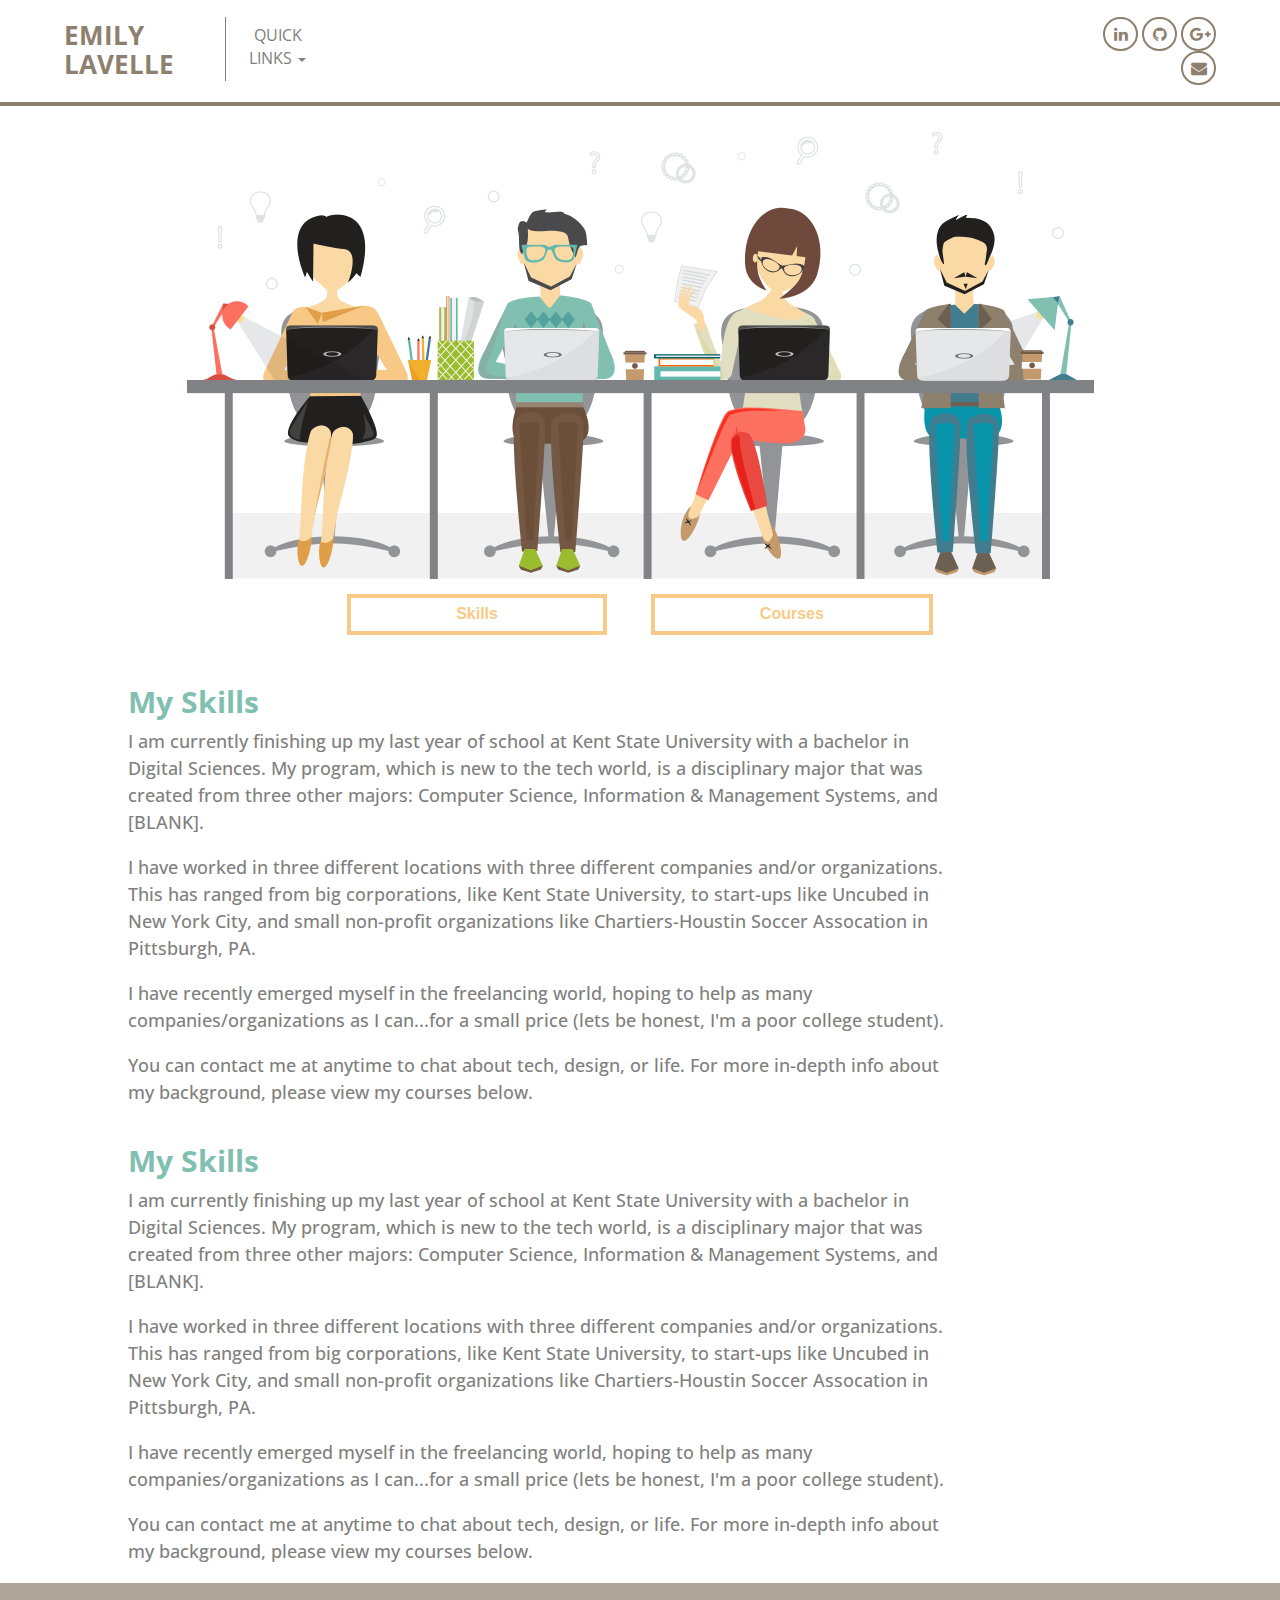
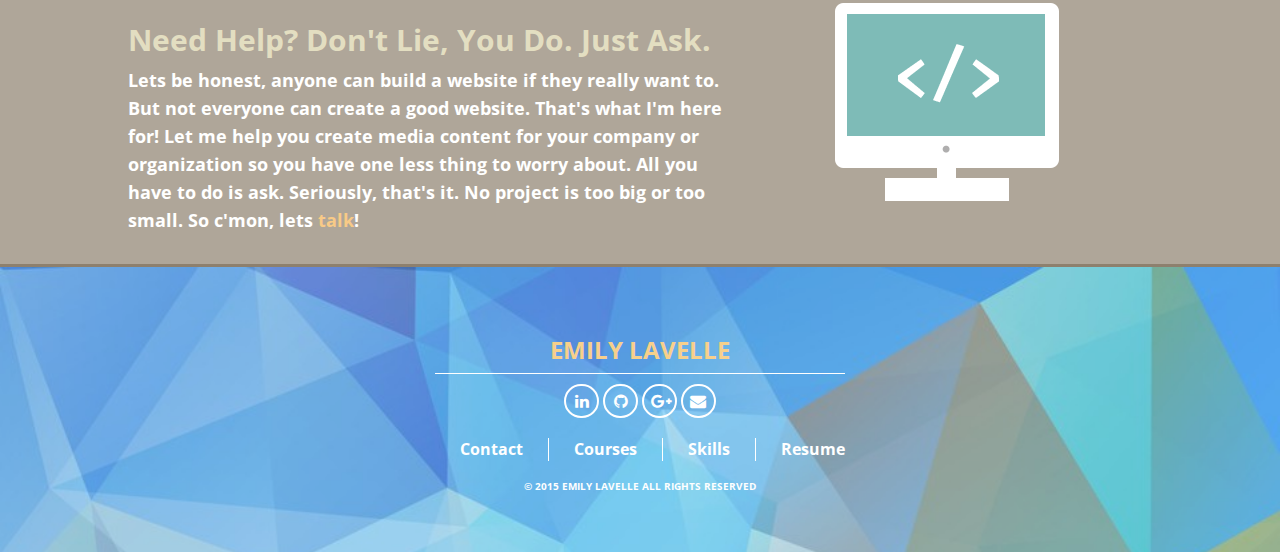
==== skills-courses.html @ 9c77b1da "updated site" ====
<!DOCTYPE html>
<head>
	<meta name="viewport" content="width=device-width, initial-scale=1.0, minimum-scale=1.0, maximum-scale=1.0, user-scalable=no">
	<title> Emily Lavelle | Skills & courses </title>
  	<link rel="stylesheet" href="css/vender/font-awesome.css">
  	<link rel="stylesheet" href="css/vender/slidebars.css">
  	<link rel="stylesheet" href="css/vender/bootstrap.css">
  	<link rel="stylesheet" href="css/vender/bootstrap-theme.css">
  	<link rel="stylesheet" href="css/skills-courses.css">
  	<script src="https://ajax.googleapis.com/ajax/libs/jquery/2.1.3/jquery.min.js"></script>
  	<script src="js/vender/slidebars.js"></script>
  	<script src="js/vender/bootstrap.js"></script>
    <script src="https://code.jquery.com/jquery-1.10.2.js"></script>
    <script src="js/skills-courses.js"></script>

  	<link rel="stylesheet" href="http://maxcdn.bootstrapcdn.com/font-awesome/4.3.0/css/font-awesome.min.css">

  	<link href='http://fonts.googleapis.com/css?family=Open+Sans+Condensed:300,300italic,700' rel='stylesheet' type='text/css'>
  	<meta name="viewport" content="width=device-width, initial-scale=1.0, minimum-scale=1.0, maximum-scale=1.0, user-scalable=no">


  	<body>
    <div class="container">
      <div class="header-row">

      <!-- header --> 
      <div class="header" role="navigation"> 
          <div class="header-title">
            <h4>EMILY LAVELLE</h4>
          </div>
          <div class="menu">
              <div class="btn-group">
                <button type="button" class="dropdown-toggle" data-toggle="dropdown" aria-haspopup="true" aria-expanded="false">
                  QUICK LINKS <span class="caret"></span>
                </button>
                <ul class="dropdown-menu">
                  <li><a href="mailto:elavelle@kent.edu" target="_blank">Contact</a></li>
                  <li><a href="#">Home</a></li>
                  <!-- <li role="separator" class="divider"></li> -->
                  <li><a href="#">Resume</a></li>
                </ul>
              </div>

          </div>
          <div class="header-social">
            <a href="www.linkedin.com/in/emilylavelle" target="_blank"><i class="fa fa-linkedin"></a></i> 
            <a href="https://github.com/elavelle13" target="_blank"><i class="fa fa-github"></a></i>
            <a href="https://plus.google.com/102496178335066219991/about" target="_blank"><i class="fa fa-google-plus"></a></i>
            <a href="mailto:elavelle@kent.edu"><i class="fa fa-envelope"></a></i>
          </div>
        </div>
              </div>
            </span>
          </div>
      </div>
    </div>
    <div class="divider"> </div>
    <div class="backdrop">
      <div class="main-container">
        <div class="back-img">
          <img src="images/skills-courses-one.png">
          <div id="img-hide">
          <img src="images/skills-courses-two.png">
        </div>
        </div>
        <div class="hero-btns">
            <a class="fancy-btn btn" id="about">Skills</a>
            <a class="fancy-btn btn" id="media">Courses</a>
      </div>
    </div>

    <div id="skills" class="skills-container">
      <div class="skills-text">
        <h2>My Skills</h2>
        <h4>
          I am currently finishing up my last year of school at Kent State University with a bachelor in Digital Sciences. My program, which is new to the tech world, is a disciplinary major that was created from three other majors: Computer Science, Information & Management Systems, and [BLANK].
        </h4>

        <h4>
          I have worked in three different locations with three different companies and/or organizations. This has ranged from big corporations, like Kent State University, to start-ups like Uncubed in New York City, and small non-profit organizations like Chartiers-Houstin Soccer Assocation in Pittsburgh, PA.
        </h4>

        <h4>
          I have recently emerged myself in the freelancing world, hoping to help as many companies/organizations as I can...for a small price (lets be honest, I'm a poor 
        college student).
      </h4>

        <h4>
          You can contact me at anytime to chat about tech, design, or life. For more in-depth info about my background, please view my courses below.
        </h4>
      </div>
    </div>


    <div id="courses" class="courses-container">
      <div class="courses-text">
        <h2>My Skills</h2>
        <h4>
          I am currently finishing up my last year of school at Kent State University with a bachelor in Digital Sciences. My program, which is new to the tech world, is a disciplinary major that was created from three other majors: Computer Science, Information & Management Systems, and [BLANK].
        </h4>

        <h4>
          I have worked in three different locations with three different companies and/or organizations. This has ranged from big corporations, like Kent State University, to start-ups like Uncubed in New York City, and small non-profit organizations like Chartiers-Houstin Soccer Assocation in Pittsburgh, PA.
        </h4>

        <h4>
          I have recently emerged myself in the freelancing world, hoping to help as many companies/organizations as I can...for a small price (lets be honest, I'm a poor 
        college student).
      </h4>

        <h4>
          You can contact me at anytime to chat about tech, design, or life. For more in-depth info about my background, please view my courses below.
        </h4>
      </div>
    </div>
  

    <div class="contact-container">
      <div class="contact-width">
      <div class="contact-text">
        <h2>Need Help? Don't Lie, You Do. Just Ask.</h2>
        <h4>
          Lets be honest, anyone can build a website if they really want to. But not everyone can create a good website. That's what I'm here for! Let me help you create media content for your company or organization so you have one less thing to worry about. All you have to do is ask. Seriously, that's it. No project is too big or too small. So c'mon, lets <a href="mailto:elavelle@kent.edu" target="_blank">talk</a>!
        </h4>
      </div>
      <div class="contact-img">
        <img src="images/computer.png" />
      </div> 
      </div> 
    </div>

      <div class="footer-container">
        <div class="footer-text">
          <div class="footer-contact">
            <h2>
              EMILY LAVELLE
            </h2>
            <div class="footer-social">
              <a href="www.linkedin.com/in/emilylavelle"><i class="fa fa-linkedin"></a></i> 
              <a href="https://github.com/elavelle13" target="_blank"><i class="fa fa-github"></a></i>
              <a href="https://plus.google.com/102496178335066219991/about" target="_blank"><i class="fa fa-google-plus"></a></i>
              <a href="mailto:elavelle@kent.edu" target="_blank"><i class="fa fa-envelope"></a></i>
            </div>
            <div class="quick-links">
  <ul>
    <li><a href="mailto:elavelle@kent.edu" target="_blank">Contact</a></li>
    <li><a href="" target="_blank">Courses</a></li>
    <li><a href="www.linkedin.com/in/emilylavelle" target="_blank">Skills</a></li>
    <li style="border-right: none!important"><a href="" target="_blank">Resume</a></li>
  </ul>
</div>
<div class="copyright">
  <h4>&copy; 2015 EMILY LAVELLE ALL RIGHTS RESERVED</h4>
</div>
          </div>
        </div>
      </div>
  </div>
	</body>
</head>
---- css/skills-courses.css ----
/* FONT NAMES EXAMPLES */

/*font-family: 'Open Sans Condensed', sans-serif;*/

/*ACTIVE STYLE */
#skills:active, #courses:active, .active {
  color: #fff;
  border: 4px solid #f8ca87!important;
  background-color: #f8ca87!important;
  cursor: pointer;
  box-shadow: none!important;
}



.header {
  width: 90%;
  margin: 0px auto;
  position: relative;
  top: 17px; 
}

.header-title h4 {
  font-family: 'Open Sans Condensed', sans-serif;
  font-size: 26px;
  font-weight: bold;
  color: #8d806e;
  padding-bottom: 31px;
  margin-top: 4px;
}

.header-title {
  width: 14%;
  margin: 0px auto;
  float: left;
}

.menu {
  width: 9%;
  text-align: right;
  font-size: 16px;
  font-family: 'Open Sans Condensed', sans-serif;
  float: left;
  padding-bottom: 10px;
  border-left: 1px solid #7f7f7e;
}

button {
  background-color: #fff;
  border: none!important;
  color: #7f7f7e;
  margin-top: 6px;
}

 .dropdown-toggle {
  box-shadow: none!important;
}

.header-social {
  text-align: right;
  position: relative;
  margin: 0px auto;
  float: right;
  width: 12%;
}

.fa {
  border: 2px solid #8d806e;
  padding: 7px;
  border-radius: 30px;
  width: 35px;
  text-align: center!important;
  color: #8d806e;
  font-size: 16px!important;
}

.fa-linkedin:hover {
  color: #fff;
  background-color: #0474b3;
  border: 2px solid #0474b3!important;
}

.fa-github:hover {
  color: #fff;
  background-color: #000;
  border: 2px solid #000!important;
}

.fa-google-plus:hover {
  color:#fff;
  background-color: #db4a39;
  border: 2px solid #db4a39!important;
}

.fa-envelope:hover {
  color:#fff;
  background-color: #efcd3f;
  border: 2px solid #efcd3f!important;
}

.divider {
  border-top: 4px solid #8d806e;
  padding: 0;
  margin: 0;
}

.backdrop {
  height: 481px;
  position: relative;
  background-color: #fff;
  width: 100%;
  padding: 0px;
  margin: 0px auto;
  background-repeat: no-repeat;
}

.main-container {
  position: relative;
  width: 80%;
  text-align: center;
  margin: 0px auto;
}

.back-img {
  width: 100%;
  position: relative;
  float: left;
  margin: 0px auto;
  padding-top: 15px;
  padding-bottom: 15px;
}

#img-hide {
	display: none;
}

.back-img:hover #img-hide {
	display: block;
}

.back-img .img-hover {
	display: none;
}

.btn {
    display: inline-block;
    padding: 6px 12px;
    margin-bottom: 0px;
    font-weight: normal;
    line-height: 1.42857;
    text-align: center;
    white-space: nowrap;
    vertical-align: middle;
    cursor: pointer;
    -moz-user-select: none;
    background-image: none;
    border: 1px solid transparent;
}

.fancy-btn {
    color: #f8ca87;
    border: 4px solid #f8ca87;
    font-size: 16px !important;
    padding: 5px 105px !important;
    z-index: 10;
    margin-right: 20px !important;
    margin-left: 20px !important;
    border-radius: 0px !important;
    font-weight: bold;
    box-shadow: none!important;
}

.body-btn {
    color: #f8ca87;
    border: 4px solid #f8ca87;
    font-size: 16px !important;
    padding: 5px 80px !important;
    z-index: 10;
    margin-right: 5px !important;
    border-radius: 0px !important;
    font-weight: bold;
}

.hero-btns a:hover {
  color: #fff;
  border: 4px solid #f8ca87;
  background-color: #f8ca87;
  cursor: pointer;
}


.skills-container, .courses-container {
  width: 80%;
  margin: 0px auto;
  position: relative;
  padding-bottom: 30px;
  padding-top: 30px;
}

.skills-text a {
  font-weight: bold;
  cursor: pointer;
  color: #F8CA87;
  text-decoration: none;
}


.skills-text, .courses-text {
  width: 80%;
  margin: 0px auto;
  float: left;
}


.skills-text h2, .courses-text h2 {
  font-family: 'Open Sans Condensed', sans-serif;
  font-weight: bold;
  color: #81C0B1;
}

.contact-text h2 {
  font-family: 'Open Sans Condensed', sans-serif;
  font-weight: bold;
  color: #e3dec1;
}

.contact-text h4 {
  font-family: 'Open Sans Condensed', sans-serif;
  color: #fff;
  font-weight: bold;
  line-height: 28px;
}

.contact-text a {
  color: #f8ca87;
  text-decoration: none;
  cursor: pointer;
}

.skills-text h4, .courses-text h4 {
  font-family: 'Open Sans Condensed', sans-serif;
  color: #7f7f7e;
  line-height: 27px;
  font-size: 18px;
  padding-bottom: 8px;
}

.contact-container {
  width: 100%;
  background-color: rgba(141, 128, 110, 0.7);
  margin: 0px auto;
  float: left;
  padding-top: 20px;
  padding-bottom: 20px;
  border-bottom: 3px solid #8d806e;
}

.contact-text {
  text-align: left;
  width: 60%;
  float: left;

}

.contact-width {
  width: 80%;
  margin: 0px auto;
}

.contact-img {
  width: 40%;
  text-align: center;
  float: right;
}

.footer-container {
  background: url('../images/960.jpg') no-repeat scroll 0% 0%;
  background-size: cover;
  background-color: #fff;
  opacity: 0.9;
  position: relative;
  width: 100%;
  margin: 0px auto;
  float: left;
}

.footer-text {
  width: 80%;
  margin: 0px auto;
  padding-top: 50px;
  padding-bottom: 50px;
  text-align: center;
}

.footer-social {
  padding-bottom: 20px;
}

.footer-main {
  width: 60%;
  float: left;
  border-right: 1px solid #fff;
}

.quick-links ul {
  display: inline-flex;
  padding: 0px;
}

.quick-links li {
  list-style: none;
  font-weight: bold;
  font-family: 'Open Sans Condensed', sans-serif;
  padding-right: 25px;
  padding-left: 25px;
  border-right: 1px solid #fff;
}

.quick-links a {
  color: #fff;
  text-decoration: none;
  font-size: 16px;
}

.quick-links a:hover {
  color: #f7cb7f;
  text-decoration: none;
}

.copyright h4 {
  font-family: 'Open Sans Condensed', sans-serif;
  color: #fff;
  font-size: 10px;
  font-weight: bold;
}

.footer-contact h2 {
  font-size: 24px;
  font-family: 'Open Sans Condensed', sans-serif;
  color: #f7cb7f;
  font-weight: bold;
  border-bottom: 1px solid #fff;
  padding-bottom: 10px;
}

.footer-contact {
  text-align: center;
  width: 40%;
  margin: 0px auto;
}

.footer-social .fa {
  border: 2px solid #fff;
  padding: 7px;
  border-radius: 30px;
  width: 35px;
  text-align: center!important;
  color: #fff;
  font-size: 16px!important;
}
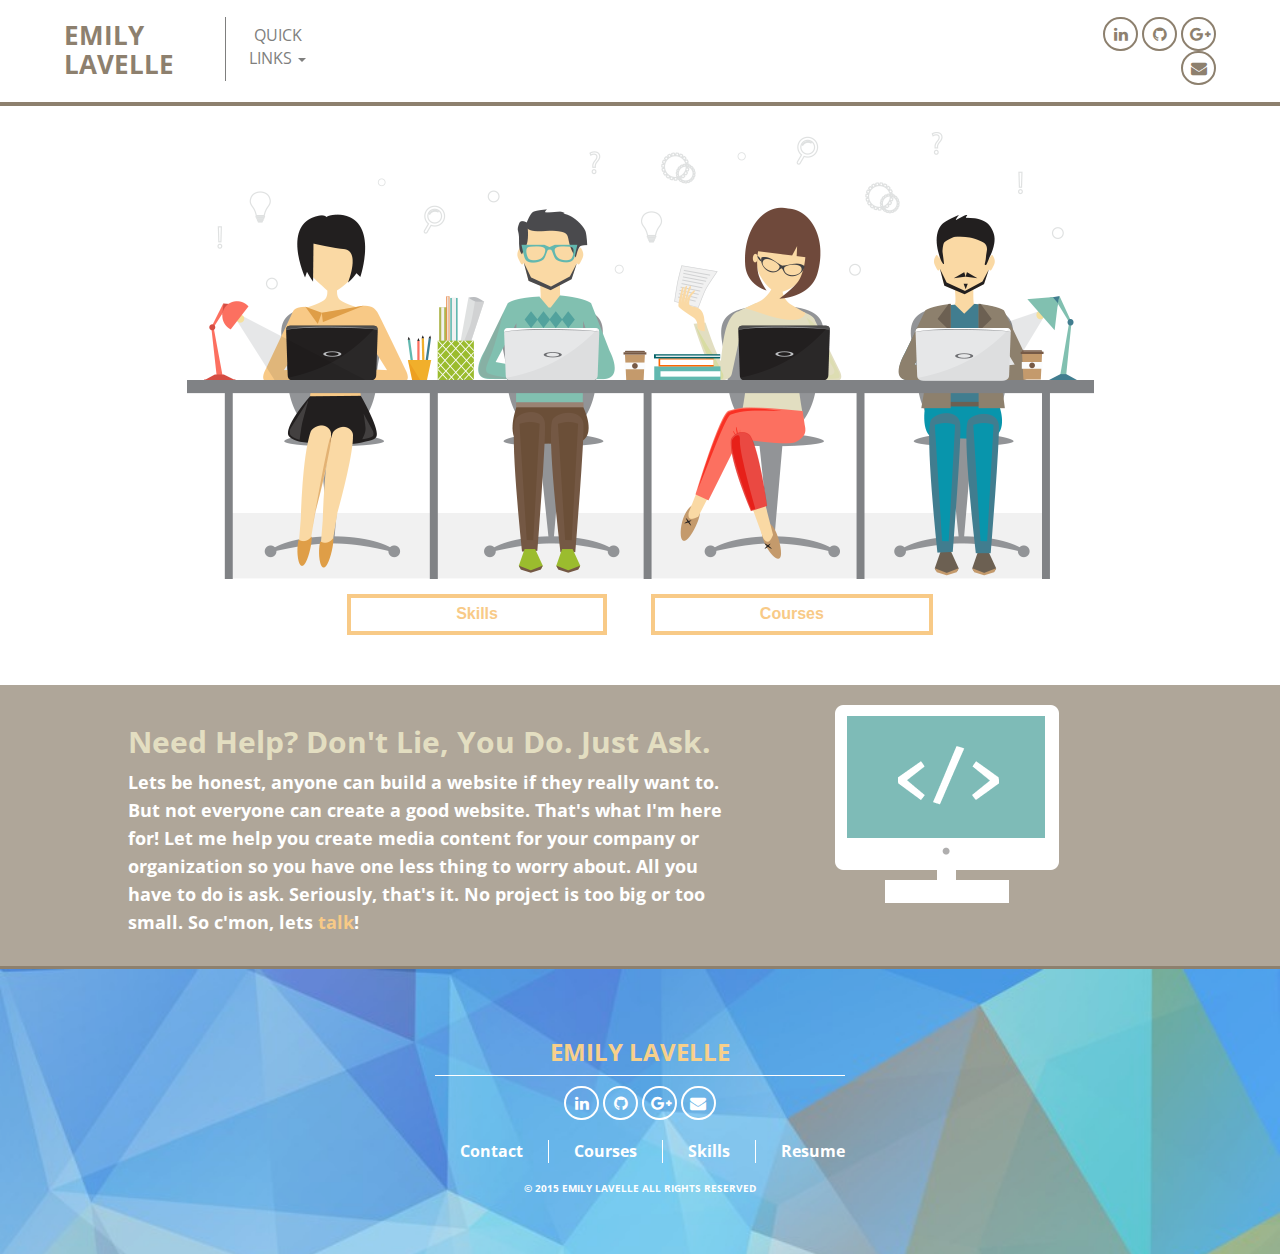
==== commit 526439ec: "fixed javascript for skills page and added padding-bottom" ====
--- a/skills-courses.html
+++ b/skills-courses.html
@@ -64,8 +64,8 @@
         </div>
         </div>
         <div class="hero-btns">
-            <a class="fancy-btn btn" id="about">Skills</a>
-            <a class="fancy-btn btn" id="media">Courses</a>
+            <a class="fancy-btn btn" id="skills">Skills</a>
+            <a class="fancy-btn btn" id="courses">Courses</a>
       </div>
     </div>
 
--- a/css/skills-courses.css
+++ b/css/skills-courses.css
@@ -4,7 +4,7 @@
 
 /*ACTIVE STYLE */
 #skills:active, #courses:active, .active {
-  color: #fff;
+  color: #fff!important;
   border: 4px solid #f8ca87!important;
   background-color: #f8ca87!important;
   cursor: pointer;
@@ -119,6 +119,7 @@
   width: 80%;
   text-align: center;
   margin: 0px auto;
+  padding-bottom: 50px;
 }
 
 .back-img {
